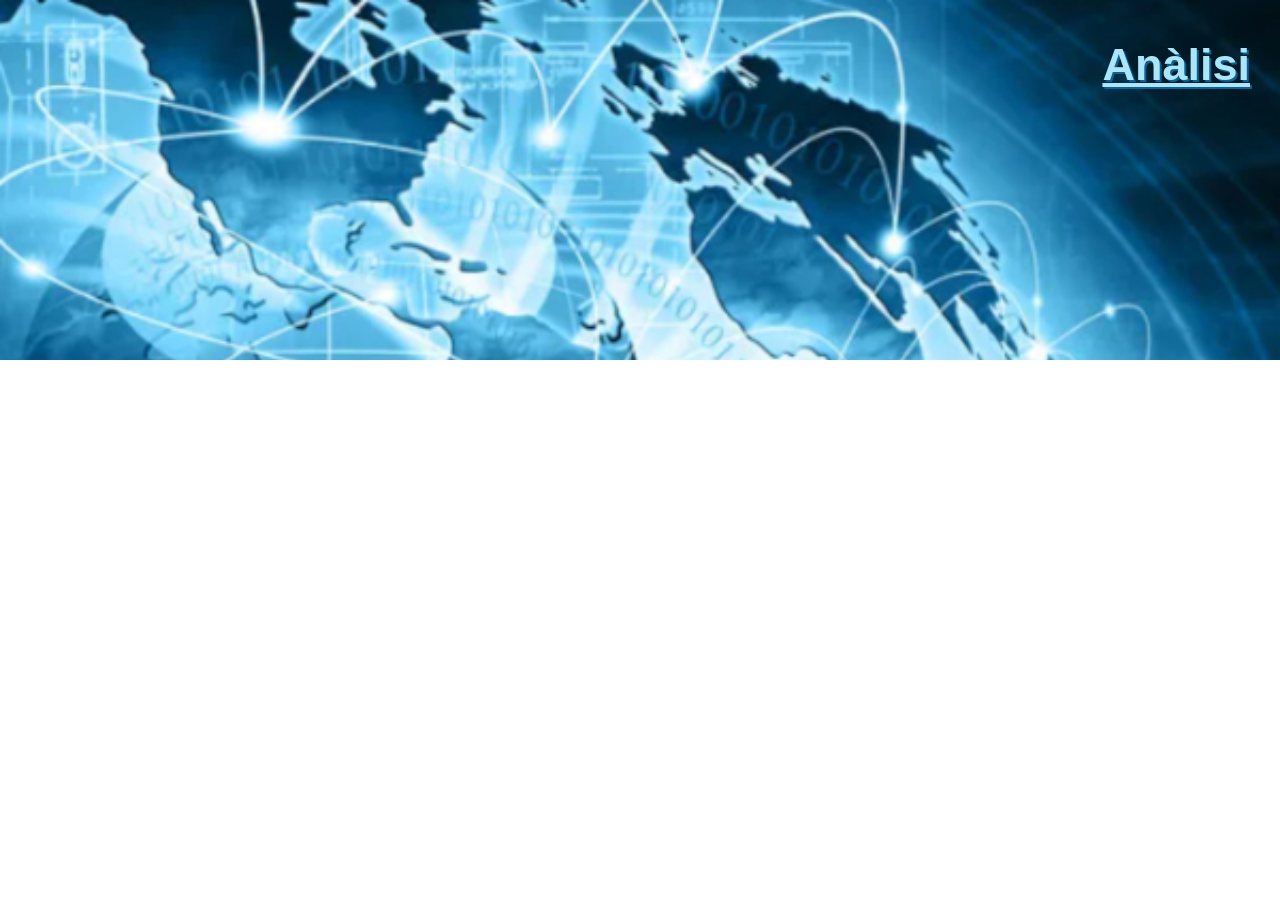
==== analisi.html @ 606064af "Plantilla2" ====
<!DOCTYPE html>
<html lang="ca">

<head>
	<title>Anàlisi</title>
	<meta charset="utf-8">
	<meta name="viewport" content="width=device-width, initial-scale=1">
	<link href="css/estils.css" type="text/css" rel="stylesheet">
</head>

<body>
    <header><h4><a href="index.html">Anàlisi</a></h4></header>
</body>
---- css/estils.css ----
/* https://coolors.co/image-picker
CSS HEX 
--lapis-lazuli: #0B6191ff;
--picton-blue: #47A7D2ff;
--non-photo-blue: #AAE5FAff;
--pale-azure: #82D4F5ff;
--prussian-blue: #012538ff;*/
* {
  box-sizing: border-box;
  margin: 0;
}
body {
  font-family: Arial, Helvetica, sans-serif;
}

/* Style the header */
header {
  background-color: #012538;
  background-image: url(background.jpg);
  background-size: cover;
  padding: 30px;
  text-align: center;
  font-size: 35px;
  color: whitesmoke;
  height: 40vh;
}
header h2 {
  margin-top: 10vh;
  font-size: 10vh;
  text-shadow: 3px 3px #0B6191;
}
header h4 {
  margin-top: 1vh;
  font-size: 5vh;
  text-shadow: 2px 2px #0B6191;
  float: right;
}
header h4 a {
  color: #AAE5FA;
}

/* Navigation */
nav {
  background: #82D4F5;
  padding: 20px;
}
nav ul {
  list-style-type: none;
  margin: 0;
  padding: 0;
  width: 100%;
  background-color: #0B6191;
  border: 1px solid #012538;
  display: flex;
  justify-content: center;
}
nav ul li {
  text-align: center;
  border: 1px solid #012538;
  width: 20%;
}
nav ul li a {
  display: block;
  color: #AAE5FA;
  padding: 8px 16px;
  text-decoration: none;
}
nav ul li a.active {
  background-color: #47A7D2;
  color: white;
}
nav ul li a:hover:not(.active) {
  background-color: #012538;
  color: white;
}

/* Article section */
article {
  padding: 20px;
  background-color: #AAE5FA;
  display: table;
  width: 100%;
}
article h2 {
  margin: 3vh;
}
article img {
  width: 100%;
}

.fila {
  width: 100%;
  display: flex;
  flex-wrap: wrap;
}
.columna {
  width: 33.3%;
  display: table;
  padding: 2vw;
}
ol.separat li{
  margin-top: 10px;
}

/* Footer */
footer {
  background-color: #012538;
  padding: 10px;
  text-align: center;
  color: whitesmoke;
  height: 7vw;
}

fieldset {
  margin-top: 10px;
  box-shadow: 3px 5px 4px 5px #012538;
}

/* Responsive design */
@media (max-width: 600px) {
  header {
    padding: 10px;
    text-align: center;
    font-size: 1.5em;
    color: #AAE5FA;
    height: 20vh;
  }

  header h2 {
    margin-top: 3vh;
    font-size: 15vh;
    text-shadow: 1px 1px #012538;
  }

  header h4 {
    margin-top: 1vh;
    font-size: 5vh;
    text-shadow: 1px 1px #012538;
  }
}
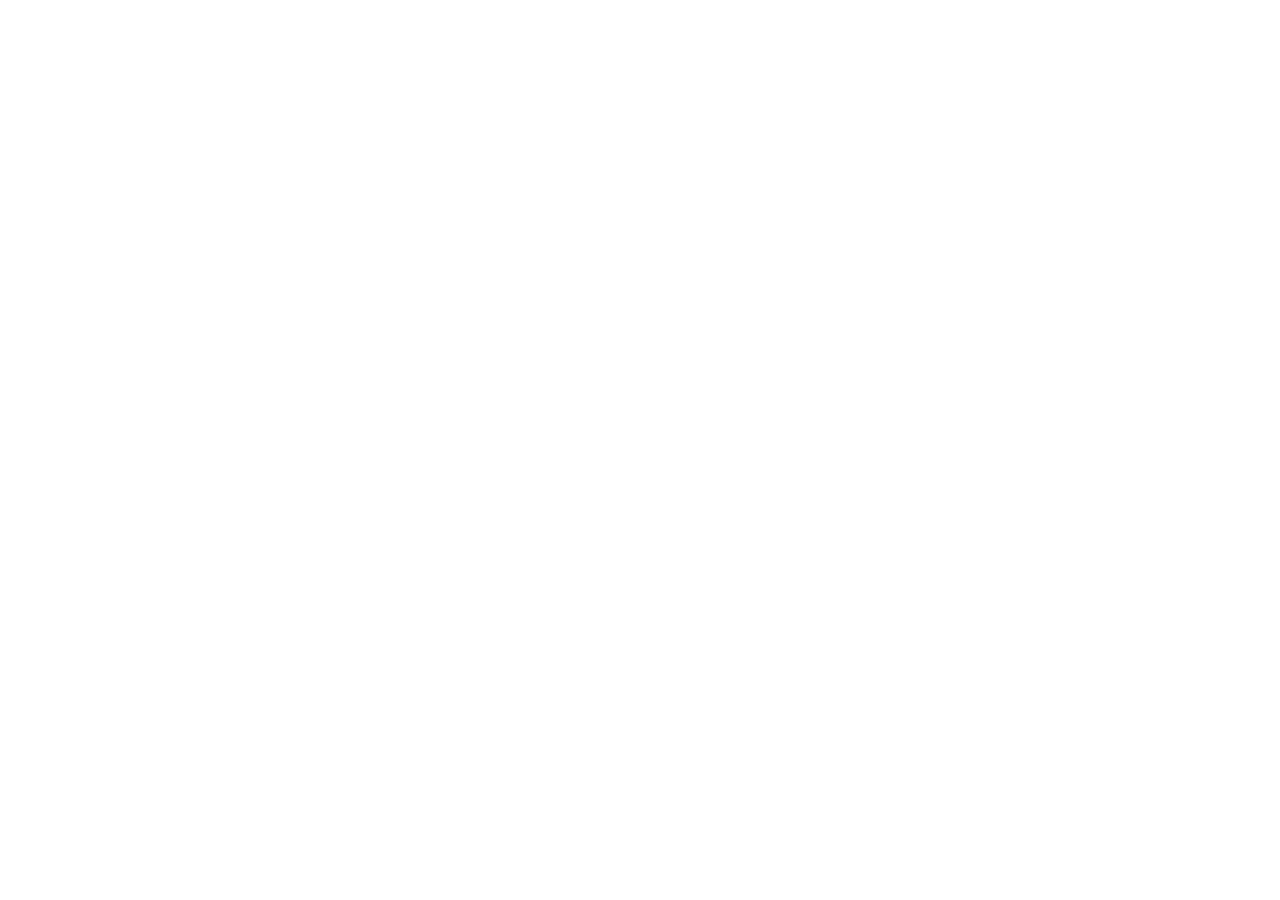
==== commit 52f23a63: "nuevas paginas" ====
--- a/analisi.html
+++ b/analisi.html
@@ -9,5 +9,5 @@
 </head>
 
 <body>
-    <header><h4><a href="index.html">Anàlisi</a></h4></header>
+    
 </body>
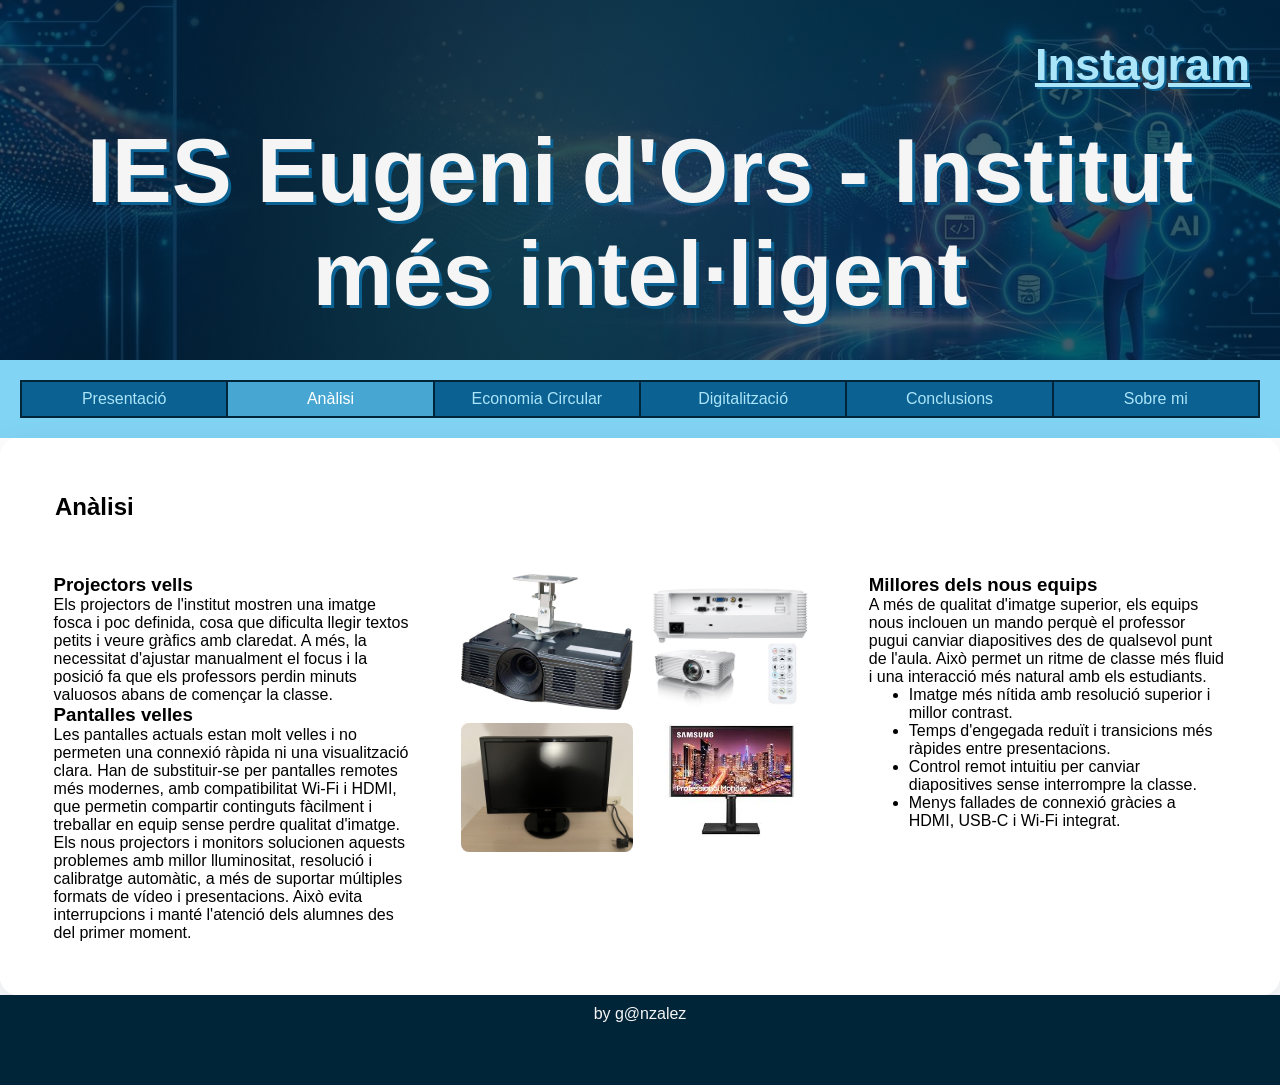
==== commit e9484bbf: "renovacio2" ====
--- a/analisi.html
+++ b/analisi.html
@@ -2,12 +2,70 @@
 <html lang="ca">
 
 <head>
-	<title>Anàlisi</title>
+	<title>IES Eugeni d'Ors - Institut més intel·ligent</title>
 	<meta charset="utf-8">
 	<meta name="viewport" content="width=device-width, initial-scale=1">
 	<link href="css/estils.css" type="text/css" rel="stylesheet">
 </head>
 
 <body>
-    
-</body>+
+	<header>
+		<h4><a href="https://www.instagram.com/ins_eugeni/" target="_blank">Instagram</a></h4>
+		<h2>IES Eugeni d'Ors - Institut més intel·ligent</h2>
+	</header>
+
+	<section>
+
+		<nav>
+			<ul>
+				<li><a href="index.html">Presentació</a></li>
+				<li><a class="active" href="analisi.html">Anàlisi</a></li>
+				<li><a href="economia-circular.html">Economia Circular</a></li>
+				<li><a href="digitalitzacio.html">Digitalització</a></li>
+				<li><a href="conclusions.html">Conclusions</a></li>
+				<li><a href="sobre-mi.html">Sobre mi</a></li>
+			</ul>
+		</nav>
+
+		<article>
+			<h2>Anàlisi</h2>
+			<div class="fila">
+				<div class="columna">
+					<h3>Projectors vells</h3>
+					<p>Els projectors de l'institut mostren una imatge fosca i poc definida, cosa que dificulta llegir textos petits i veure gràfics amb claredat. A més, la necessitat d'ajustar manualment el focus i la posició fa que els professors perdin minuts valuosos abans de començar la classe.</p>
+					<h3>Pantalles velles</h3>
+					<p>Les pantalles actuals estan molt velles i no permeten una connexió ràpida ni una visualització clara. Han de substituir-se per pantalles remotes més modernes, amb compatibilitat Wi-Fi i HDMI, que permetin compartir continguts fàcilment i treballar en equip sense perdre qualitat d'imatge.</p>
+					<p>Els nous projectors i monitors solucionen aquests problemes amb millor lluminositat, resolució i calibratge automàtic, a més de suportar múltiples formats de vídeo i presentacions. Això evita interrupcions i manté l'atenció dels alumnes des del primer moment.</p>
+				</div>
+				<div class="columna galeria-col">
+					<div class="galeria">
+						<img src="img/projectorvell.jpg" alt="Projector vell de l'aula">
+						<img src="img/projectornou.webp" alt="Projector nou i modern">
+						<img src="img/pantallavella.jpg" alt="Pantalla vella de l'aula">
+						<img src="img/pantallanova.jpeg" alt="Pantalla nova i moderna">
+					</div>
+				</div>
+				<div class="columna">
+					<h3>Millores dels nous equips</h3>
+					<p>A més de qualitat d'imatge superior, els equips nous inclouen un mando perquè el professor pugui canviar diapositives des de qualsevol punt de l'aula. Això permet un ritme de classe més fluid i una interacció més natural amb els estudiants.</p>
+					<ul class="separat">
+						<li>Imatge més nítida amb resolució superior i millor contrast.</li>
+						<li>Temps d'engegada reduït i transicions més ràpides entre presentacions.</li>
+						<li>Control remot intuitiu per canviar diapositives sense interrompre la classe.</li>
+						<li>Menys fallades de connexió gràcies a HDMI, USB-C i Wi-Fi integrat.</li>
+					</ul>
+				</div>
+			</div>
+
+		</article>
+
+	</section>
+
+	<footer>
+		<p>by g@nzalez</p>
+	</footer>
+
+</body>
+
+</html>
--- a/css/estils.css
+++ b/css/estils.css
@@ -16,8 +16,10 @@
 /* Style the header */
 header {
   background-color: #012538;
-  background-image: url(background.jpg);
+  background-image: linear-gradient(rgba(1, 37, 56, 0.75), rgba(1, 37, 56, 0.75)), url("../img/1.png");
   background-size: cover;
+  background-position: center;
+  background-repeat: no-repeat;
   padding: 30px;
   text-align: center;
   font-size: 35px;
@@ -76,16 +78,50 @@
 
 /* Article section */
 article {
-  padding: 20px;
-  background-color: #AAE5FA;
+  padding: 28px;
+  background-color: rgba(255, 255, 255, 0.95);
+  border-radius: 18px;
+  box-shadow: 0 18px 45px rgba(1, 37, 56, 0.14);
   display: table;
   width: 100%;
 }
 article h2 {
   margin: 3vh;
+  font-weight: bold;
 }
 article img {
   width: 100%;
+}
+.presentacio-wrap {
+  overflow: hidden;
+  border-radius: 16px;
+  min-height: 320px;
+  box-shadow: 0 12px 30px rgba(1, 37, 56, 0.12);
+}
+.presentacio-img {
+  width: 100%;
+  height: 100%;
+  min-height: 320px;
+  object-fit: cover;
+  object-position: top right;
+  filter: saturate(1.03) contrast(1.02);
+}
+.galeria {
+  display: grid;
+  grid-template-columns: repeat(2, minmax(0, 1fr));
+  gap: 12px;
+}
+.galeria img {
+  width: 100%;
+  max-height: 180px;
+  object-fit: cover;
+  border-radius: 8px;
+}
+.retrat {
+  width: 100%;
+  max-height: 420px;
+  object-fit: cover;
+  border-radius: 10px;
 }
 
 .fila {
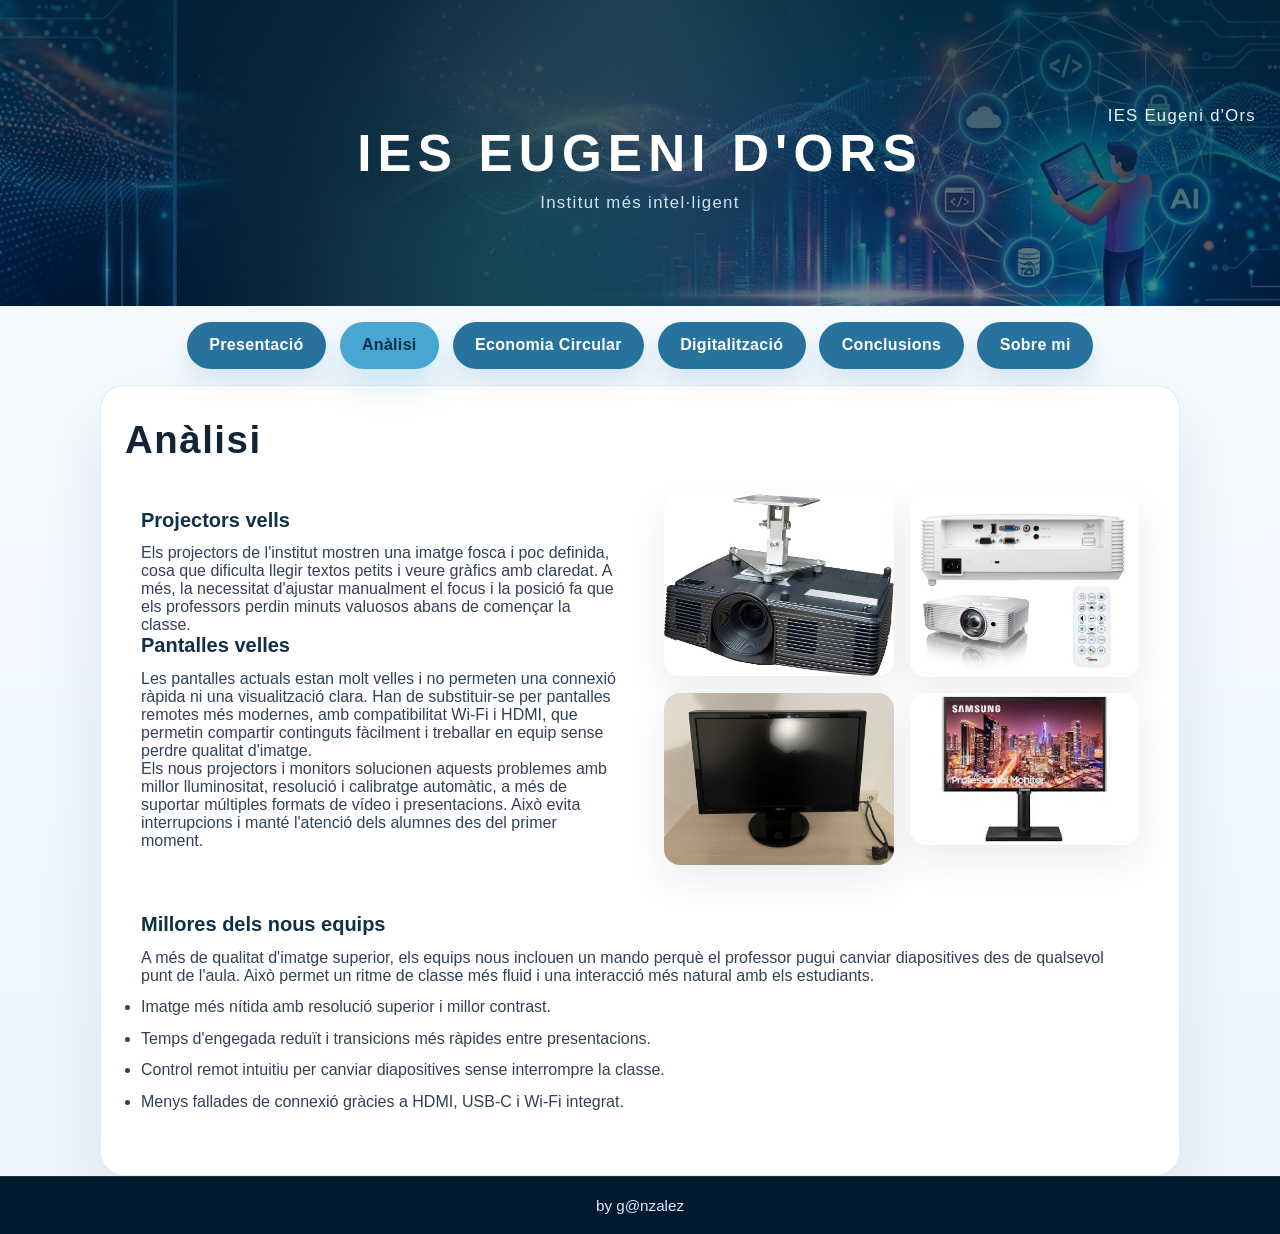
==== commit 389251f3: "Final definitiu" ====
--- a/analisi.html
+++ b/analisi.html
@@ -11,9 +11,11 @@
 <body>
 
 	<header>
-		<h4><a href="https://www.instagram.com/ins_eugeni/" target="_blank">Instagram</a></h4>
-		<h2>IES Eugeni d'Ors - Institut més intel·ligent</h2>
-	</header>
+			<h4><a href="https://ies-eugeni.cat/" target="_blank" rel="noopener noreferrer" title="Web oficial de l'IES Eugeni d'Ors">IES Eugeni d'Ors</a></h4>
+			<h2>IES Eugeni d'Ors</h2>
+			<p class="subtitle">Institut més intel·ligent</p>
+</header>
+
 
 	<section>
 
--- a/css/estils.css
+++ b/css/estils.css
@@ -1,176 +1,326 @@
-/* https://coolors.co/image-picker
-CSS HEX 
---lapis-lazuli: #0B6191ff;
---picton-blue: #47A7D2ff;
---non-photo-blue: #AAE5FAff;
---pale-azure: #82D4F5ff;
---prussian-blue: #012538ff;*/
+:root {
+  --bg: #eef6fb;
+  --surface: rgba(255, 255, 255, 0.95);
+  --surface-strong: #ffffff;
+  --primary: #0b6191;
+  --primary-soft: #47a7d2;
+  --accent: #82d4f5;
+  --text: #122434;
+  --muted: #4f667a;
+}
+
 * {
   box-sizing: border-box;
   margin: 0;
-}
+  padding: 0;
+}
+
+html {
+  scroll-behavior: smooth;
+}
+
 body {
-  font-family: Arial, Helvetica, sans-serif;
-}
-
-/* Style the header */
+  min-height: 100vh;
+  font-family: "Inter", "Segoe UI", "Helvetica Neue", Arial, sans-serif;
+  background: linear-gradient(180deg, #f7fbff 0%, #eef6fb 100%);
+  color: var(--text);
+}
+
+img {
+  display: block;
+  max-width: 100%;
+}
+
 header {
-  background-color: #012538;
-  background-image: linear-gradient(rgba(1, 37, 56, 0.75), rgba(1, 37, 56, 0.75)), url("../img/1.png");
-  background-size: cover;
-  background-position: center;
-  background-repeat: no-repeat;
-  padding: 30px;
+  position: relative;
+  min-height: 34vh;
+  padding: 2.4rem 1.5rem;
+  display: flex;
+  flex-direction: column;
+  justify-content: center;
+  align-items: center;
   text-align: center;
-  font-size: 35px;
-  color: whitesmoke;
-  height: 40vh;
-}
+  background: linear-gradient(180deg, rgba(1, 37, 56, 0.82), rgba(1, 37, 56, 0.55)), url("../img/1.png") center/cover no-repeat;
+  color: #ffffff;
+}
+
+header::after {
+  content: "";
+  position: absolute;
+  inset: 0;
+  background: radial-gradient(circle at top, rgba(255, 255, 255, 0.08), transparent 38%);
+  pointer-events: none;
+}
+
+header h4 {
+  position: relative;
+  z-index: 1;
+  margin-top: 0.9rem;
+  font-size: clamp(1rem, 1.3vw, 1.25rem);
+  color: #d6efff;
+  font-weight: 500;
+  letter-spacing: 0.08em;
+  text-shadow: 0 10px 20px rgba(0, 0, 0, 0.16);
+  align-self: flex-end;
+}
+
+header h4 a {
+  color: #e3f6ff;
+  text-decoration: none;
+}
+
 header h2 {
-  margin-top: 10vh;
-  font-size: 10vh;
-  text-shadow: 3px 3px #0B6191;
-}
-header h4 {
-  margin-top: 1vh;
-  font-size: 5vh;
-  text-shadow: 2px 2px #0B6191;
-  float: right;
-}
-header h4 a {
-  color: #AAE5FA;
-}
-
-/* Navigation */
+  position: relative;
+  z-index: 1;
+  width: min(100%, 36rem);
+  max-width: 100%;
+  white-space: nowrap;
+  font-size: clamp(2.4rem, 4vw, 4.4rem);
+  letter-spacing: 0.12em;
+  text-transform: uppercase;
+  font-weight: 800;
+  line-height: 1.08;
+  margin: 0 auto;
+  text-shadow: 0 16px 30px rgba(0, 0, 0, 0.18);
+}
+
+header .subtitle {
+  position: relative;
+  z-index: 1;
+  margin-top: 0.65rem;
+  font-size: clamp(1.05rem, 1.2vw, 1.35rem);
+  color: rgba(227, 246, 255, 0.9);
+  font-weight: 500;
+  letter-spacing: 0.08em;
+  text-transform: none;
+  line-height: 1.4;
+}
+
+@media (max-width: 680px) {
+  header h2 {
+    white-space: normal;
+  }
+}
+
 nav {
-  background: #82D4F5;
-  padding: 20px;
-}
+  padding: 1rem 1.5rem;
+}
+
 nav ul {
-  list-style-type: none;
+  display: flex;
+  flex-wrap: wrap;
+  justify-content: center;
+  gap: 0.85rem;
+  list-style: none;
   margin: 0;
   padding: 0;
-  width: 100%;
-  background-color: #0B6191;
-  border: 1px solid #012538;
-  display: flex;
+}
+
+nav ul li {
+  width: auto;
+}
+
+nav ul li a {
+  display: inline-flex;
+  align-items: center;
   justify-content: center;
-}
-nav ul li {
-  text-align: center;
-  border: 1px solid #012538;
-  width: 20%;
-}
-nav ul li a {
-  display: block;
-  color: #AAE5FA;
-  padding: 8px 16px;
+  padding: 0.9rem 1.4rem;
+  border-radius: 999px;
+  font-weight: 600;
+  letter-spacing: 0.02em;
+  color: #ffffff;
+  background: rgba(11, 97, 145, 0.88);
   text-decoration: none;
-}
+  transition: transform 0.2s ease, background 0.2s ease, box-shadow 0.2s ease;
+  box-shadow: 0 12px 25px rgba(11, 97, 145, 0.12);
+}
+
 nav ul li a.active {
-  background-color: #47A7D2;
-  color: white;
-}
-nav ul li a:hover:not(.active) {
-  background-color: #012538;
-  color: white;
-}
-
-/* Article section */
+  background: var(--primary-soft);
+  color: #0b3045;
+  box-shadow: 0 18px 30px rgba(71, 167, 210, 0.22);
+}
+
+nav ul li a:hover {
+  transform: translateY(-1px);
+  background: var(--primary);
+}
+
 article {
-  padding: 28px;
-  background-color: rgba(255, 255, 255, 0.95);
-  border-radius: 18px;
-  box-shadow: 0 18px 45px rgba(1, 37, 56, 0.14);
-  display: table;
-  width: 100%;
-}
-article h2 {
-  margin: 3vh;
-  font-weight: bold;
-}
+  max-width: 1080px;
+  margin: 0 auto;
+  padding: 2rem 1.5rem 3rem;
+  background: transparent;
+}
+
+article > h2 {
+  font-size: clamp(2.1rem, 3vw, 2.9rem);
+  margin-bottom: 1rem;
+  font-weight: 800;
+  letter-spacing: 0.04em;
+  color: var(--text);
+}
+
+article {
+  background: var(--surface);
+  border-radius: 24px;
+  border: 1px solid rgba(11, 97, 145, 0.12);
+  box-shadow: 0 28px 70px rgba(2, 24, 44, 0.08);
+}
+
+article h3 {
+  font-size: 1.25rem;
+  margin-bottom: 0.8rem;
+  color: #0f3045;
+}
+
+article p,
+article li {
+  color: #334155;
+}
+
 article img {
   width: 100%;
-}
+  border-radius: 20px;
+}
+
+.fila {
+  display: flex;
+  flex-wrap: wrap;
+  gap: 1rem;
+  align-items: center;
+}
+
+article.sobre-mi .fila {
+  align-items: flex-start;
+}
+
+article.sobre-mi .columna {
+  display: flex;
+  flex-direction: column;
+  justify-content: flex-start;
+}
+
+article.sobre-mi .columna h3 {
+  margin-top: 0;
+}
+
+.columna {
+  flex: 1 1 28rem;
+  padding: 1rem;
+  min-width: 18rem;
+}
+
+.presentacio-wrap,
+.columna img {
+  overflow: hidden;
+  border-radius: 22px;
+  box-shadow: 0 20px 45px rgba(2, 24, 44, 0.08);
+}
+
 .presentacio-wrap {
-  overflow: hidden;
-  border-radius: 16px;
-  min-height: 320px;
-  box-shadow: 0 12px 30px rgba(1, 37, 56, 0.12);
-}
+  min-height: 340px;
+  background: linear-gradient(180deg, rgba(255, 255, 255, 0.9), rgba(255, 255, 255, 0.72));
+}
+
 .presentacio-img {
   width: 100%;
   height: 100%;
   min-height: 320px;
   object-fit: cover;
-  object-position: top right;
+  object-position: center;
   filter: saturate(1.03) contrast(1.02);
 }
-.galeria {
-  display: grid;
-  grid-template-columns: repeat(2, minmax(0, 1fr));
-  gap: 12px;
-}
-.galeria img {
-  width: 100%;
-  max-height: 180px;
-  object-fit: cover;
-  border-radius: 8px;
-}
+
 .retrat {
   width: 100%;
   max-height: 420px;
+  min-height: 320px;
   object-fit: cover;
-  border-radius: 10px;
-}
-
-.fila {
-  width: 100%;
-  display: flex;
-  flex-wrap: wrap;
-}
-.columna {
-  width: 33.3%;
-  display: table;
-  padding: 2vw;
-}
-ol.separat li{
-  margin-top: 10px;
-}
-
-/* Footer */
+  border-radius: 16px;
+  box-shadow: 0 16px 36px rgba(2, 24, 44, 0.08);
+}
+
+.galeria {
+  display: grid;
+  grid-template-columns: repeat(auto-fit, minmax(220px, 1fr));
+  gap: 1rem;
+}
+
+.galeria img,
+.retrat {
+  border-radius: 16px;
+  box-shadow: 0 16px 36px rgba(2, 24, 44, 0.08);
+}
+
+ol.separat li,
+ul.separat li {
+  margin-top: 0.85rem;
+}
+
 footer {
-  background-color: #012538;
-  padding: 10px;
+  background: #021b2e;
+  color: #d6e9ff;
   text-align: center;
-  color: whitesmoke;
-  height: 7vw;
+  padding: 1.25rem;
+  font-size: 0.95rem;
+  border-top: 1px solid rgba(255, 255, 255, 0.08);
 }
 
 fieldset {
-  margin-top: 10px;
-  box-shadow: 3px 5px 4px 5px #012538;
-}
-
-/* Responsive design */
+  margin-top: 1rem;
+  border: none;
+  border-radius: 16px;
+  padding: 1rem;
+  box-shadow: 0 16px 32px rgba(1, 37, 56, 0.08);
+  background: #ffffff;
+}
+
+@media (max-width: 900px) {
+  .fila {
+    flex-direction: column;
+  }
+
+  .columna {
+    min-width: auto;
+    padding: 0;
+  }
+
+  nav ul {
+    gap: 0.65rem;
+  }
+
+  header h4 {
+    align-self: center;
+  }
+}
+
 @media (max-width: 600px) {
   header {
-    padding: 10px;
-    text-align: center;
-    font-size: 1.5em;
-    color: #AAE5FA;
-    height: 20vh;
+    padding: 1.5rem 1rem;
+    min-height: 30vh;
   }
 
   header h2 {
-    margin-top: 3vh;
-    font-size: 15vh;
-    text-shadow: 1px 1px #012538;
+    font-size: clamp(2.2rem, 8vw, 3.4rem);
   }
 
   header h4 {
-    margin-top: 1vh;
-    font-size: 5vh;
-    text-shadow: 1px 1px #012538;
-  }
-}+    font-size: 1rem;
+    margin-top: 0.65rem;
+  }
+
+  nav ul {
+    flex-direction: column;
+    gap: 0.7rem;
+  }
+
+  article {
+    padding: 1.5rem 1rem 2rem;
+    border-radius: 20px;
+  }
+
+  .columna {
+    padding: 0.6rem 0;
+  }
+}
